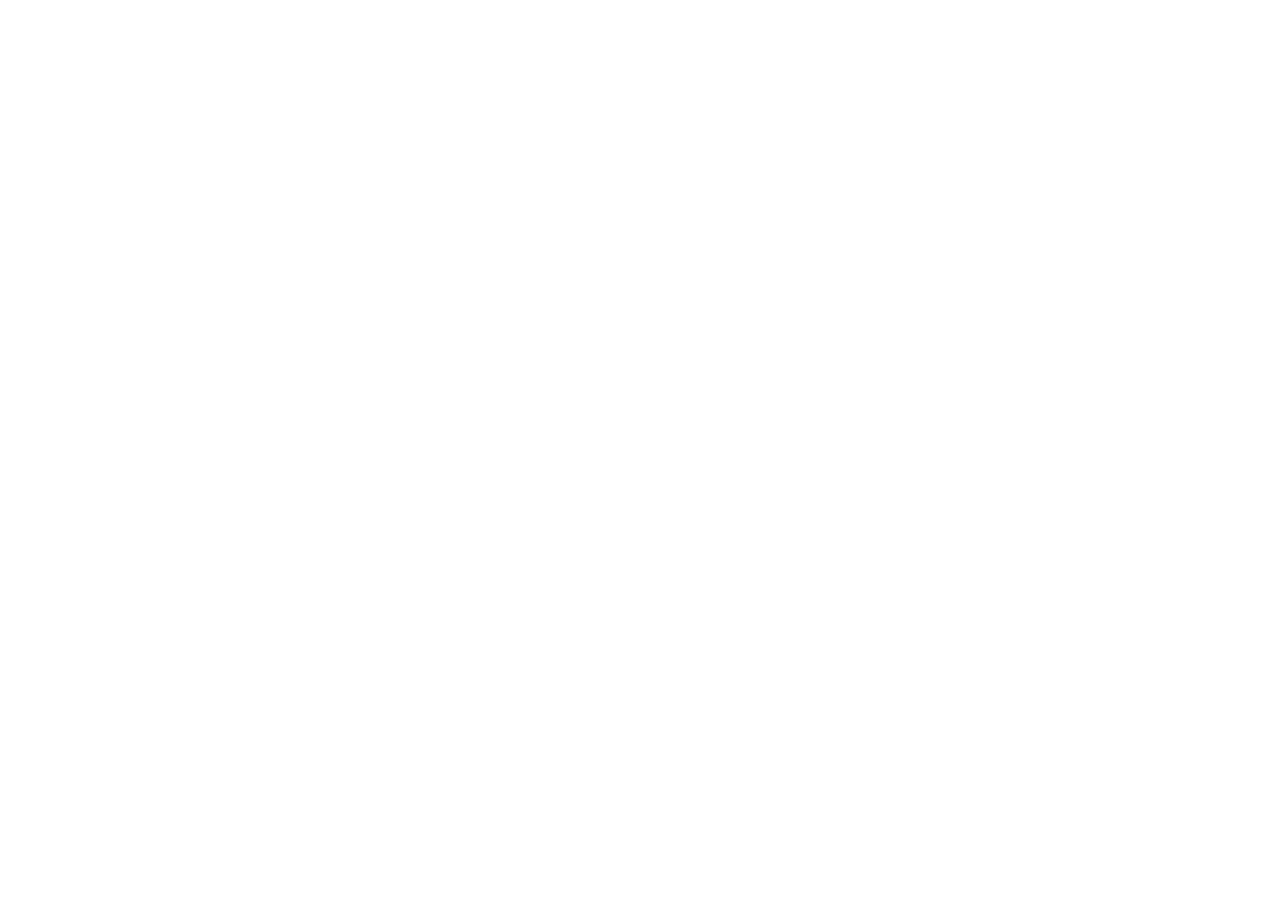
==== 03-lection1/01-button/index.html @ 153cbc9a "Added task Кнопка" ====
<!DOCTYPE html>
<!-- Страница с кнопкой -->
<html lang="ru">
    <head>
        <link rel="stylesheet" href="../../assets/css/main.css">
        <link rel="stylesheet" href="./button.css">
    </head>
    <body>

    </body>
</html>
---- assets/css/main.css ----
@import '../fonts/fonts.css';

:root {
    --white: #ffffff;
    --black: #212429;
    --pink: #F784AD;
    --purple: #7048E8;
    --blue: #374FC7;
    --red: #F03D3E;
    --grey-1: #F8F9FA;
    --grey-2: #DDE2E5;
    --grey-3: #ACB5BD;
    --grey-4: #495057;

    --error: var(--red);
    --success: var(--blue);

    --primary: var(--blue);
    --secondary: var(--purple);
}

* {
    font-family: 'Roboto', sans-serif;
}
---- 03-lection1/01-button/button.css ----
/* Стилизация кнопки */
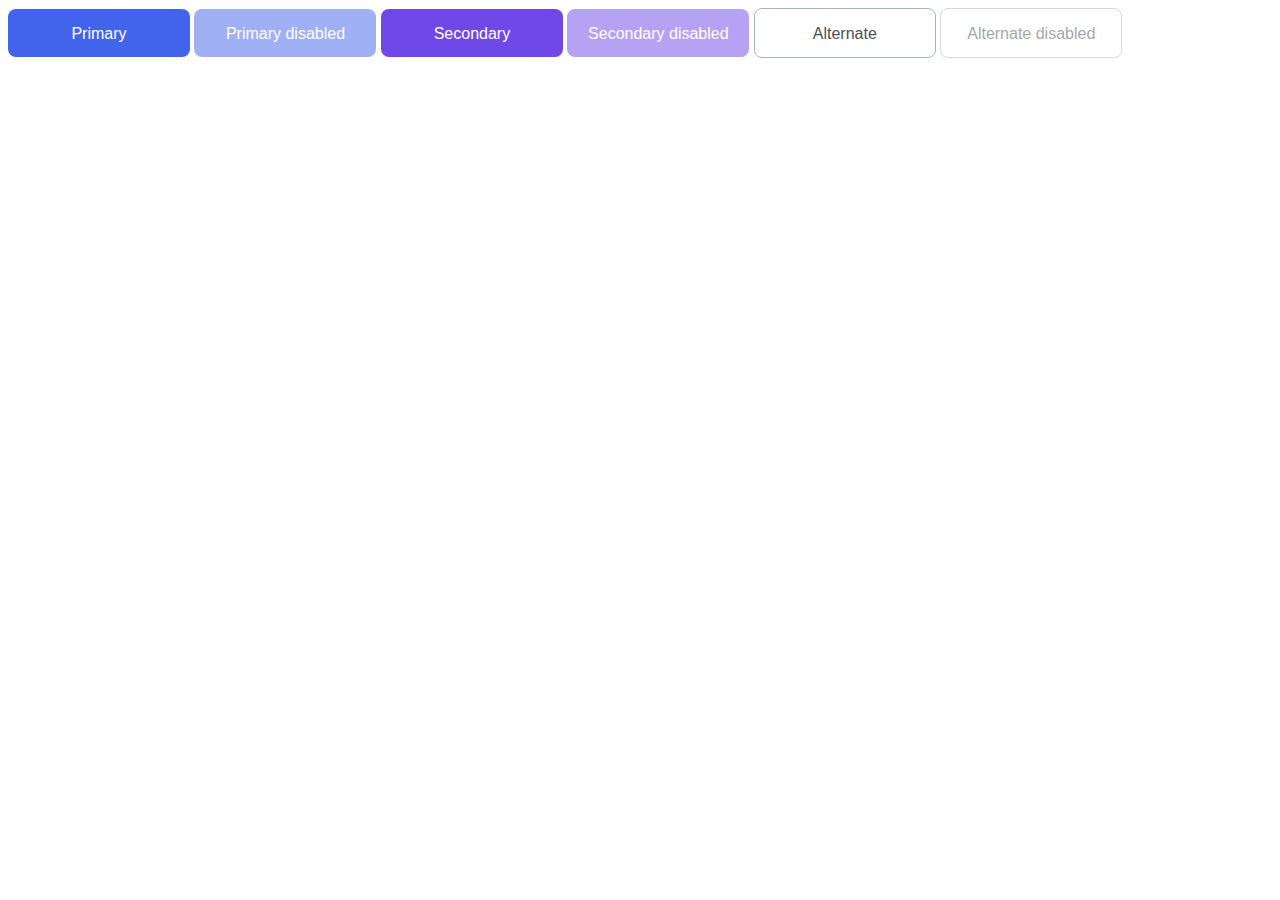
==== commit 97b79eed: "Added teacher solution for task: Кнопка" ====
--- a/03-lection1/01-button/index.html
+++ b/03-lection1/01-button/index.html
@@ -6,6 +6,23 @@
         <link rel="stylesheet" href="./button.css">
     </head>
     <body>
-
+        <button class="button button_primary">
+            Primary
+        </button>
+        <button class="button button_primary" disabled>
+            Primary disabled
+        </button>
+        <button class="button button_secondary">
+            Secondary
+        </button>
+        <button class="button button_secondary" disabled>
+            Secondary disabled
+        </button>
+        <button class="button button_alternate">
+            Alternate
+        </button>
+        <button class="button button_alternate" disabled>
+            Alternate disabled
+        </button>
     </body>
 </html>
--- a/assets/css/main.css
+++ b/assets/css/main.css
@@ -1,24 +1,35 @@
 @import '../fonts/fonts.css';
 
 :root {
-    --white: #ffffff;
-    --black: #212429;
-    --pink: #F784AD;
-    --purple: #7048E8;
-    --blue: #374FC7;
-    --red: #F03D3E;
-    --grey-1: #F8F9FA;
-    --grey-2: #DDE2E5;
-    --grey-3: #ACB5BD;
-    --grey-4: #495057;
+  --white: #ffffff;
+  --black: #212429;
+  --pink: #f784ad;
+  --purple: #7048e8;
+  --blue: #374fc7;
+  --dark-blue: #334d6e;
+  --red: #f03d3e;
+  --grey-1: #f8f9fa;
+  --grey-2: #dde2e5;
+  --grey-3: #acb5bd;
+  --grey-4: #495057;
 
-    --error: var(--red);
-    --success: var(--blue);
+  --error: var(--red);
+  --success: var(--blue);
 
-    --primary: var(--blue);
-    --secondary: var(--purple);
+  --primary: var(--blue);
+  --secondary: var(--purple);
+
+  --modal-z-index: 999999;
 }
 
 * {
-    font-family: 'Roboto', sans-serif;
+  font-family: 'Roboto', sans-serif;
 }
+
+body {
+  height: 100%;
+}
+.container {
+  max-width: 1110px;
+  margin: 0 auto;
+}
--- a/03-lection1/01-button/button.css
+++ b/03-lection1/01-button/button.css
@@ -1 +1,68 @@
 /* Стилизация кнопки */
+
+.button {
+    border: none;
+    outline: none;
+
+    display: inline-block;
+    border-radius: 8px;
+    padding: 15px 20px 14px;
+    text-align: center;
+    font-size: 16px;
+    line-height: 19px;
+    font-weight: 500;
+    cursor: pointer;
+    min-width: 182px;
+}
+
+.button:disabled {
+    opacity: 0.5;
+    cursor: default;
+}
+
+/* Primary */
+
+.button_primary {
+    background: #4263EB;
+    color: #FFFFFF;
+
+    transition: opacity 200ms ease-in-out, background 200ms ease-in-out;
+}
+
+.button_primary:hover {
+    background: #2342C0;
+}
+
+/* Возвращаем цвет на такой же, какой был у primary */
+.button_primary:hover:disabled {
+    background: #4263EB;
+}
+
+/* Secondary */
+
+.button_secondary {
+    background: #7048E8;
+    color: #FFFFFF;
+
+    transition: opacity 200ms ease-in-out, background 200ms ease-in-out;
+}
+
+/* Альтернатива возвращению цвета */
+.button_secondary:hover:not(:disabled) {
+    background: #5028C6;
+}
+
+/* Alternate */
+
+.button_alternate {
+    border: 1px solid #ACB5BD;
+    background: transparent;
+    color: #495057;
+
+    transition: border-color 0.2s ease-in-out;
+}
+
+/* Альтернатива возвращению цвета */
+.button_alternate:hover:not(:disabled) {
+    border-color: #212429;
+}
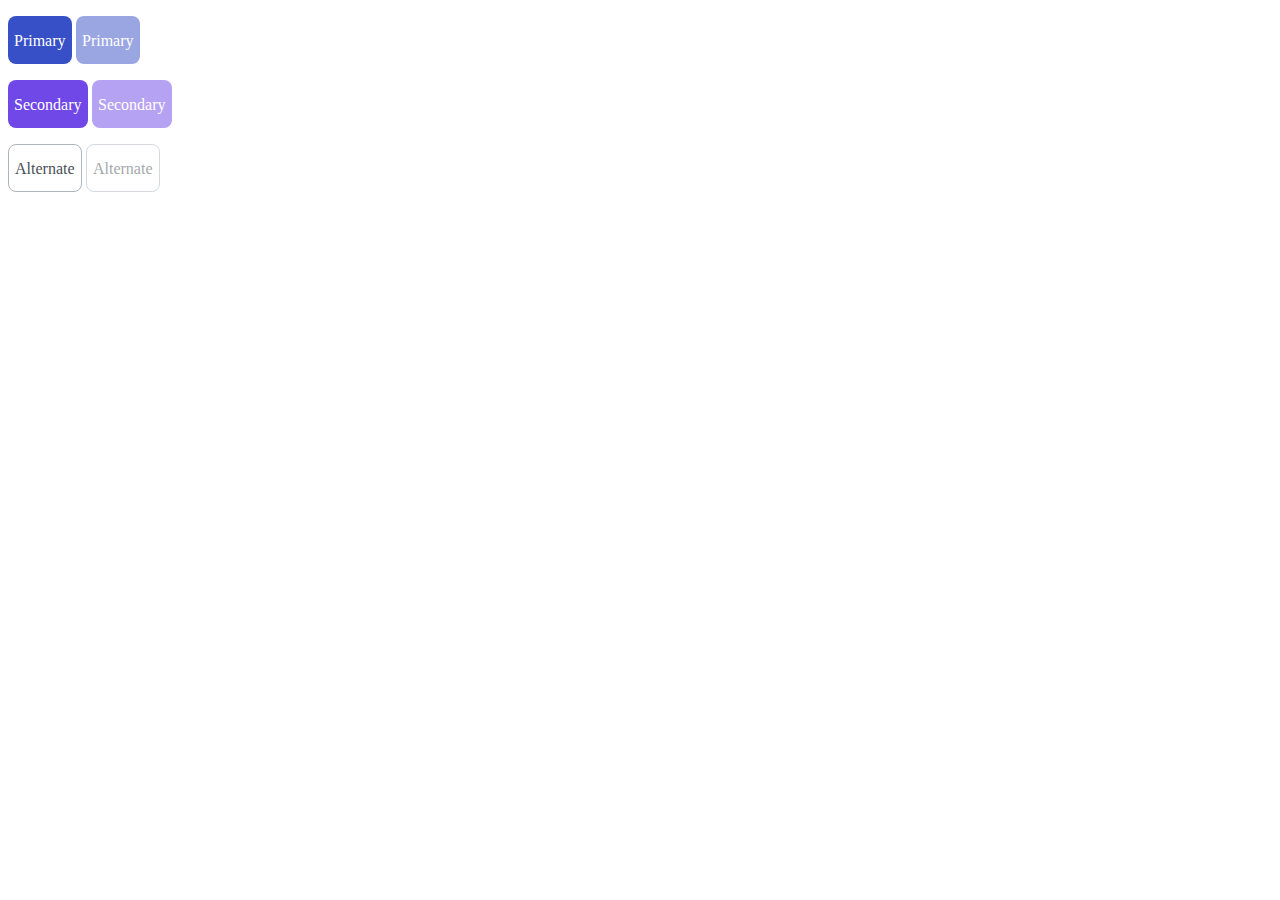
==== commit 875c043e: "Merge pull request #3 from AStruchenkov/03-lection1/01-button" ====
--- a/03-lection1/01-button/index.html
+++ b/03-lection1/01-button/index.html
@@ -1,28 +1,22 @@
 <!DOCTYPE html>
 <!-- Страница с кнопкой -->
 <html lang="ru">
-    <head>
-        <link rel="stylesheet" href="../../assets/css/main.css">
-        <link rel="stylesheet" href="./button.css">
-    </head>
-    <body>
-        <button class="button button_primary">
-            Primary
-        </button>
-        <button class="button button_primary" disabled>
-            Primary disabled
-        </button>
-        <button class="button button_secondary">
-            Secondary
-        </button>
-        <button class="button button_secondary" disabled>
-            Secondary disabled
-        </button>
-        <button class="button button_alternate">
-            Alternate
-        </button>
-        <button class="button button_alternate" disabled>
-            Alternate disabled
-        </button>
-    </body>
+  <head>
+    <link rel="stylesheet" href="../../assets/css/main.css" />
+    <link rel="stylesheet" href="./button.css" />
+  </head>
+  <body>
+    <p>
+      <button class="button button_primary">Primary</button>
+      <button class="button button_primary button_disabled">Primary</button>
+    </p>
+    <p>
+      <button class="button button_secondary">Secondary</button>
+      <button class="button button_secondary button_disabled">Secondary</button>
+    </p>
+    <p>
+      <button class="button button_alternate">Alternate</button>
+      <button class="button button_alternate button_disabled">Alternate</button>
+    </p>
+  </body>
 </html>
--- a/assets/css/main.css
+++ b/assets/css/main.css
@@ -5,8 +5,10 @@
   --black: #212429;
   --pink: #f784ad;
   --purple: #7048e8;
+  --purple-1: #5028c6;
   --blue: #374fc7;
-  --dark-blue: #334d6e;
+  --blue-1: #2342c0;
+
   --red: #f03d3e;
   --grey-1: #f8f9fa;
   --grey-2: #dde2e5;
@@ -17,9 +19,13 @@
   --success: var(--blue);
 
   --primary: var(--blue);
+  --primary-2: var(--blue-1);
+
   --secondary: var(--purple);
+  --secondary-2: var(--purple-1);
 
-  --modal-z-index: 999999;
+  --alternate: var(--grey-3);
+  --alternate-2: var(--grey-4);
 }
 
 * {
--- a/03-lection1/01-button/button.css
+++ b/03-lection1/01-button/button.css
@@ -1,68 +1,54 @@
 /* Стилизация кнопки */
+.button {
+  border-radius: 8px;
+  height: 48px;
+  display: inline-block;
+  border: none;
+  font-family: Roboto;
+  font-style: normal;
+  font-weight: 500;
+  font-size: 16px;
+  line-height: 19px;
+  /* identical to box height */
 
-.button {
-    border: none;
-    outline: none;
-
-    display: inline-block;
-    border-radius: 8px;
-    padding: 15px 20px 14px;
-    text-align: center;
-    font-size: 16px;
-    line-height: 19px;
-    font-weight: 500;
-    cursor: pointer;
-    min-width: 182px;
+  text-align: center;
+  cursor: pointer;
+  color: var(--white);
+  transition: opacity 200ms ease-in-out, background 200ms ease-in-out;
 }
 
-.button:disabled {
-    opacity: 0.5;
-    cursor: default;
+.button_primary {
+  background-color: var(--primary);
+}
+.button_primary:hover {
+  background-color: var(--primary-2);
 }
 
-/* Primary */
-
-.button_primary {
-    background: #4263EB;
-    color: #FFFFFF;
-
-    transition: opacity 200ms ease-in-out, background 200ms ease-in-out;
+.button_secondary {
+  background-color: var(--secondary);
 }
 
-.button_primary:hover {
-    background: #2342C0;
+.button_secondary:hover {
+  background-color: var(--secondary-2);
+}
+.button_secondary:active {
+  background-color: var(--secondary);
+}
+.button_secondary:focus {
+  background-color: var(--secondary);
 }
 
-/* Возвращаем цвет на такой же, какой был у primary */
-.button_primary:hover:disabled {
-    background: #4263EB;
+.button_alternate {
+  background: none;
+  border: 1px solid var(--alternate);
+  color: var(--alternate-2);
+}
+.button_alternate:hover {
+  border: 2px solid var(--alternate-2);
 }
 
-/* Secondary */
-
-.button_secondary {
-    background: #7048E8;
-    color: #FFFFFF;
-
-    transition: opacity 200ms ease-in-out, background 200ms ease-in-out;
+.button_disabled,
+.button:disabled {
+  opacity: 0.5;
+  pointer-events: none;
 }
-
-/* Альтернатива возвращению цвета */
-.button_secondary:hover:not(:disabled) {
-    background: #5028C6;
-}
-
-/* Alternate */
-
-.button_alternate {
-    border: 1px solid #ACB5BD;
-    background: transparent;
-    color: #495057;
-
-    transition: border-color 0.2s ease-in-out;
-}
-
-/* Альтернатива возвращению цвета */
-.button_alternate:hover:not(:disabled) {
-    border-color: #212429;
-}
